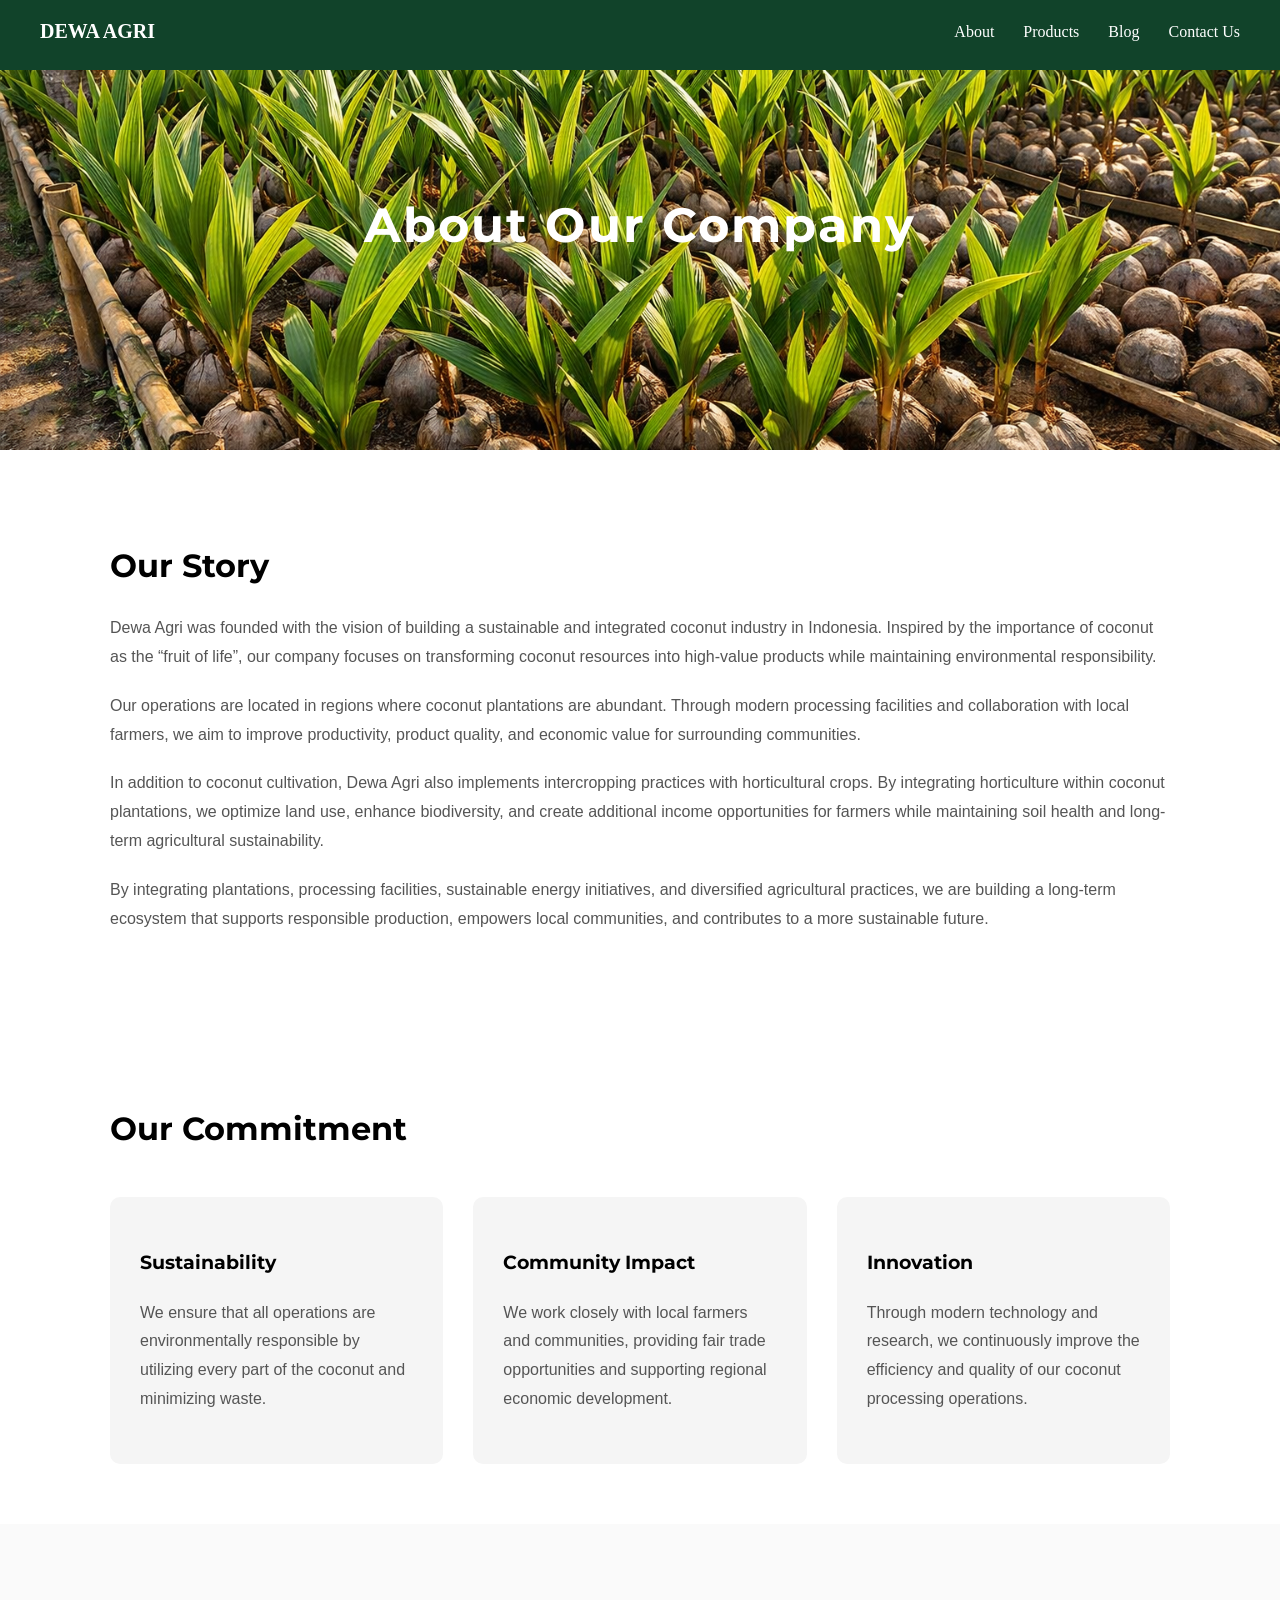
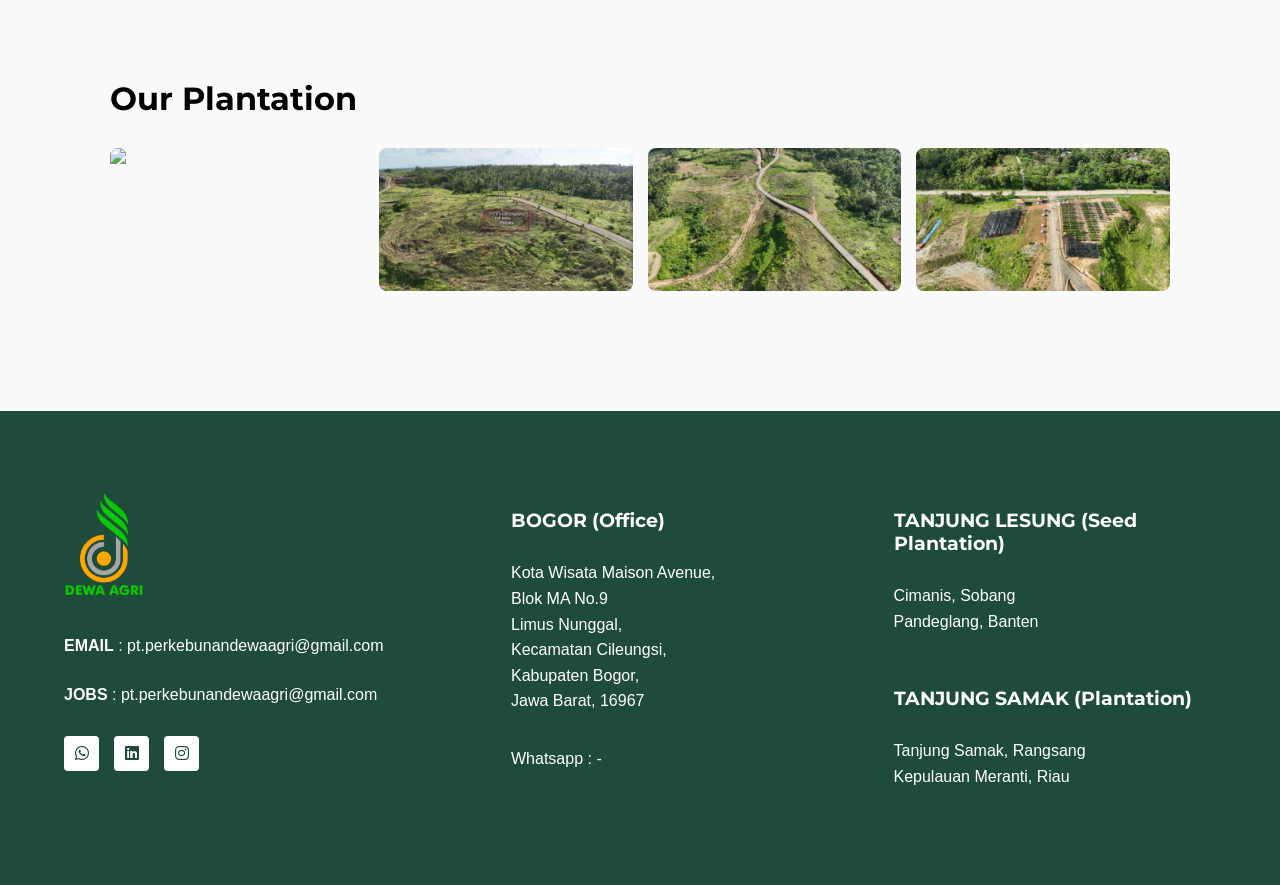
==== about.html @ 298e4358 "index all" ====
<!doctype html>
<html lang="en">
  <head>
    <meta charset="UTF-8" />
    <meta name="viewport" content="width=device-width, initial-scale=1.0" />

    <title>DewaAgri - Integrated Coconut Processing</title>

    <link rel="stylesheet" href="css/style.css" />

    <link
      href="https://fonts.googleapis.com/css2?family=Montserrat:wght@300;400;600;700&display=swap"
      rel="stylesheet"
    />

    <link
      rel="stylesheet"
      href="https://cdnjs.cloudflare.com/ajax/libs/font-awesome/6.5.0/css/all.min.css"
    />

    <!-- AOS Animation -->
    <link rel="stylesheet" href="https://unpkg.com/aos@2.3.1/dist/aos.css" />
  </head>

  <body>
    <header
      id="navbar"
      class="navbar-green"
      style="background: rgb(17, 67, 42)"
    >
      <div class="container nav">
        <div class="logo">
          <a href="index.html" style="text-decoration: none; color: white">
            DEWA AGRI
          </a>
        </div>

        <nav id="nav-menu">
          <a href="about.html">About</a>
          <!-- <a href="certification.html">Certification</a> -->
          <a href="products.html">Products</a>
          <a href="blogs.html">Blog</a>
          <a href="contact.html">Contact Us</a>
        </nav>

        <!-- <div class="language">
          <button onclick="setLanguage('id')">ID</button>
          <button onclick="setLanguage('en')">EN</button>
        </div> -->

        <div class="hamburger" id="hamburger">
          <span></span>
          <span></span>
          <span></span>
        </div>
      </div>
    </header>

    <!-- HERO -->

    <section class="about-hero">
      <h1 data-aos="fade-down" data-aos-duration="1000">About Our Company</h1>
    </section>

    <!-- OUR STORY -->

    <section class="about-container" data-aos="fade-up">
      <h2>Our Story</h2>

      <p>
        Dewa Agri was founded with the vision of building a sustainable and
        integrated coconut industry in Indonesia. Inspired by the importance of
        coconut as the “fruit of life”, our company focuses on transforming
        coconut resources into high-value products while maintaining
        environmental responsibility.
      </p>

      <p>
        Our operations are located in regions where coconut plantations are
        abundant. Through modern processing facilities and collaboration with
        local farmers, we aim to improve productivity, product quality, and
        economic value for surrounding communities.
      </p>

      <p>
        In addition to coconut cultivation, Dewa Agri also implements
        intercropping practices with horticultural crops. By integrating
        horticulture within coconut plantations, we optimize land use, enhance
        biodiversity, and create additional income opportunities for farmers
        while maintaining soil health and long-term agricultural sustainability.
      </p>
      <p>
        By integrating plantations, processing facilities, sustainable energy
        initiatives, and diversified agricultural practices, we are building a
        long-term ecosystem that supports responsible production, empowers local
        communities, and contributes to a more sustainable future.
      </p>
    </section>

    <!-- OUR VALUES -->

    <section class="about-container">
      <h2 data-aos="fade-up">Our Commitment</h2>

      <div class="values">
        <div class="value-card" data-aos="zoom-in" data-aos-delay="100">
          <h3>Sustainability</h3>

          <p>
            We ensure that all operations are environmentally responsible by
            utilizing every part of the coconut and minimizing waste.
          </p>
        </div>

        <div class="value-card" data-aos="zoom-in" data-aos-delay="300">
          <h3>Community Impact</h3>

          <p>
            We work closely with local farmers and communities, providing fair
            trade opportunities and supporting regional economic development.
          </p>
        </div>

        <div class="value-card" data-aos="zoom-in" data-aos-delay="500">
          <h3>Innovation</h3>

          <p>
            Through modern technology and research, we continuously improve the
            efficiency and quality of our coconut processing operations.
          </p>
        </div>
      </div>
    </section>

    <!-- GALLERY -->

    <section class="gallery">
      <div class="about-container">
        <h2 data-aos="fade-up">Our Plantation</h2>

        <div class="gallery-grid">
          <img
            src="assets/about-plantation/about-1.JPG"
            data-aos="fade-up"
            data-aos-delay="100"
          />

          <img src="assets/8.jpeg" data-aos="fade-up" data-aos-delay="200" />

          <img src="assets/6.jpeg" data-aos="fade-up" data-aos-delay="300" />

          <img src="assets/1.jpeg" data-aos="fade-up" data-aos-delay="400" />
        </div>
      </div>
    </section>

    <!-- FOOTER -->

    <footer class="footer" data-aos="fade-up">
      <div class="footer-container">
        <div class="footer-left">
          <img src="assets/logo.png" class="footer-logo" />

          <p><b>EMAIL</b> : pt.perkebunandewaagri@gmail.com</p>
          <p><b>JOBS</b> : pt.perkebunandewaagri@gmail.com</p>

          <div class="social">
            <a href="#"><i class="fa-brands fa-whatsapp"></i></a>

            <a
              href="https://id.linkedin.com/company/pt-perkebunan-dewa-agri"
              target="_blank"
            >
              <i class="fa-brands fa-linkedin"></i>
            </a>

            <a
              href="https://www.instagram.com/dewaagriperkebunan"
              target="_blank"
            >
              <i class="fa-brands fa-instagram"></i>
            </a>
          </div>
        </div>

        <div class="footer-jakarta">
          <h3>BOGOR (Office)</h3>

          <p>
            Kota Wisata Maison Avenue,<br />
            Blok MA No.9<br />
            Limus Nunggal,<br />
            Kecamatan Cileungsi,<br />
            Kabupaten Bogor,<br />
            Jawa Barat, 16967
          </p>

          <p>Whatsapp : -</p>
        </div>

        <div class="footer-jailolo">
          <h3>TANJUNG LESUNG (Seed Plantation)</h3>

          <p>
            Cimanis, Sobang<br />
            Pandeglang, Banten
          </p>

          <br />

          <h3>TANJUNG SAMAK (Plantation)</h3>

          <p>
            Tanjung Samak, Rangsang<br />
            Kepulauan Meranti, Riau
          </p>
        </div>
      </div>
    </footer>
    <!-- AOS SCRIPT -->
    <script src="https://unpkg.com/aos@2.3.1/dist/aos.js"></script>
    <script>
      AOS.init({
        duration: 1000,
        once: true,
        easing: "ease-in-out",
      });
    </script>
    <script>
      // Hamburger menu
      const hamburger = document.getElementById("hamburger");
      const navMenu = document.getElementById("nav-menu");

      hamburger.addEventListener("click", () => {
        navMenu.classList.toggle("active");
      });
    </script>
  </body>
</html>
---- css/style.css ----
html,
body {
  width: 100%;
  margin: 0;
  padding: 0;
  overflow-x: hidden; /* Mencegah geser kanan-kiri yang memunculkan warna putih */
  position: relative;
}

* {
  box-sizing: border-box; /* Memastikan padding tidak menambah lebar elemen */
}
h1,
h2,
h3 {
  font-family: "Montserrat", sans-serif;
  font-weight: 700;
}

p {
  font-family: "Open Sans", sans-serif;
  font-weight: 400;
}
.container {
  width: 100vw;
  max-width: 1200px;
  margin: auto;
}

/* HAMBURGER */

.hamburger {
  display: none;
  flex-direction: column;
  cursor: pointer;
  gap: 5px;
  z-index: 200;
}

.hamburger span {
  width: 25px;
  height: 3px;
  background: white;
  display: block;
}
/* NAVBAR */

header {
  position: fixed;
  top: 0;
  width: 100vw;
  height: 70px;
  z-index: 100;
  transition: 0.3s;
}

.nav {
  display: flex;
  justify-content: space-between;
  align-items: center;
  padding: 20px 0;
}

.logo {
  font-weight: bold;
  font-size: 20px;
  color: white;
}

nav a {
  margin-left: 25px;
  text-decoration: none;
  color: white;
  font-weight: 500;
}
/* HERO */

.hero {
  height: 100vh;
  background: url("../assets/hero2.JPG") center/cover;
  display: flex;
  align-items: center;
  justify-content: center;
  text-align: center;
  position: relative;
  color: white;
}
.hero a {
  text-decoration: none;
  color: white;
}
.hero-overlay {
  position: absolute;
  top: 0;
  left: 0;
  width: 100vw;
  height: 100%;
  background: rgba(0, 0, 0, 0.5);
}

.hero-content {
  position: relative;
  max-width: 700px;
}

.hero h1 {
  font-size: 55px;
  margin-bottom: 20px;
}

.hero button {
  padding: 14px 35px;
  background: rgb(17, 67, 42);
  border: none;
  color: white;
  cursor: pointer;
  margin-top: 20px;
}

/* STORY */
/* SECTION 1 */

.who {
  padding: 60px 5%;
}

.who-grid {
  display: grid;

  grid-template-columns: 1fr 1fr;

  gap: 60px;

  align-items: center;
}

.who-img img {
  width: 100%;
}

.who-text h2 {
  font-size: 28px;
  margin-bottom: 20px;
}

.who-text p {
  line-height: 1.6;
  margin-bottom: 15px;
}

/* SECTION 2 */

.sustainability {
  padding: 60px 5%;
}

.sustain-grid {
  display: grid;

  grid-template-columns: 1fr 1fr 1fr;

  gap: 50px;

  align-items: center;

  text-align: center;
}

.sustain-img img {
  width: 100%;
}

.sustain-text h2 {
  letter-spacing: 3px;
  margin-bottom: 20px;
}

.sustain-text p {
  line-height: 1.6;
  margin-bottom: 20px;
}

.sustain-text button {
  display: block;

  margin: 10px auto;

  padding: 10px 20px;

  background: #214d3a;

  color: white;

  border: none;

  border-radius: 5px;
}

/* CTA */

.cta {
  background: url("https://images.unsplash.com/photo-1515548214798-7a3abbbe55c1")
    center/cover;
  padding: 120px 0;
  text-align: center;
  color: white;
}

.cta button {
  margin-top: 20px;
  padding: 14px 35px;
  border: none;
  background: #0c8f4b;
  color: white;
}
.who-text a {
  display: inline-block;
  margin-top: 15px;
  padding: 10px 22px;
  border: 2px solid #1f4b3b;
  color: #1f4b3b;
  text-decoration: none;
  font-weight: 600;
  border-radius: 3px;
  transition: 0.3s;
}

.who-text a:hover {
  background: #1f4b3b;
  color: white;
}
/* FOOTER */

.footer {
  background: #1f4b3b;
  color: white;
  padding: 80px 5%;
}
.footer img {
  width: 5em;
}
.footer-container {
  display: grid;
  grid-template-columns: 1.2fr 1fr 1fr;
  gap: 60px;
  align-items: flex-start;
}
.footer-container > div {
  display: flex;
  flex-direction: column;
}
.footer-logo {
  width: 100px;
  margin-bottom: 20px;
}

.footer-left p {
  margin-bottom: 8px;
}

.footer-office h3 {
  margin-bottom: 15px;
  font-size: 16px;
}

.footer-office p {
  line-height: 1.6;
  font-size: 14px;
}

.social {
  margin-top: 20px;
  display: flex;
  gap: 15px;
}
.footer h3 {
  margin-bottom: 12px;
}

.footer p {
  line-height: 1.6;
}
.social a {
  width: 35px;
  height: 35px;
  display: flex;
  align-items: center;
  justify-content: center;
  background: white;
  color: #1f4b3b;
  font-weight: bold;
  border-radius: 4px;
  text-decoration: none;
}
/* Product */
.products {
  padding: 100px 5%;
}

.product-container {
  display: grid;
  grid-template-columns: 1fr 1fr;
  align-items: center;
  gap: 40px;
}

.product-slider {
  position: relative;
  overflow: hidden;
}

.slides {
  position: relative;
}

.slide {
  width: 100%;
  display: none;
}

.slide.active {
  display: block;
}

.prev,
.next {
  position: absolute;
  top: 50%;
  transform: translateY(-50%);
  background: white;
  border: none;
  font-size: 25px;
  cursor: pointer;
  padding: 10px;
}

.prev {
  left: 10px;
}

.next {
  right: 10px;
}

.product-text {
  background: #1f4b3b;
  color: white;
  padding: 60px;
}

.product-text h2 {
  margin-bottom: 20px;
}

.product-text p {
  line-height: 1.6;
  margin-bottom: 20px;
}

.product-text a {
  color: white;
  text-decoration: none;
  font-weight: bold;
}
/* Certification */
.certifications {
  padding: 100px 5%;
  text-align: center;
}
.cert-card {
  transition: 0.4s;
}

.cert-card:hover {
  transform: translateY(-10px);
  box-shadow: 0 15px 30px rgba(0, 0, 0, 0.15);
}
.certifications h2 {
  margin-bottom: 50px;
}

.cert-grid {
  display: grid;
  grid-template-columns: repeat(2, 1fr);
  gap: 40px;
  align-items: center;
}

.cert img {
  width: 100px;
  margin-top: 10px;
}

.cert p {
  font-weight: bold;
  font-size: 14px;
}
/* lang */
.language {
  display: flex;
  gap: 8px;
  margin-left: 20px;
}

.language button {
  background: transparent;
  border: 1px solid white;
  color: white;
  padding: 4px 10px;
  font-size: 12px;
  cursor: pointer;
  border-radius: 3px;
  transition: 0.3s;
}

.language button:hover {
  background: white;
  color: #1f4b3b;
}
/* About */
/* HERO */
.about-hero {
  height: 50vh;
  background: url("../assets/pembibitan.png") center/cover no-repeat;
  display: flex;
  align-items: center;
  justify-content: center;
  color: white;
  text-align: center;
}

.about-hero h1 {
  font-size: 48px;
  letter-spacing: 2px;
}

/* CONTENT */
.about-container {
  max-width: 1100px;
  margin: auto;
  padding: 60px 20px;
  line-height: 1.8;
}

.about-container h2 {
  margin-bottom: 20px;
  font-size: 32px;
}

.about-container p {
  margin-bottom: 20px;
  color: #555;
}

/* VALUES */
.values {
  display: grid;
  grid-template-columns: repeat(auto-fit, minmax(250px, 1fr));
  gap: 30px;
  margin-top: 40px;
}

.value-card {
  background: #f5f5f5;
  padding: 30px;
  border-radius: 10px;
}

/* GALLERY */
.gallery {
  padding: 60px 20px;
  background: #fafafa;
}

.gallery-grid {
  display: grid;
  grid-template-columns: repeat(auto-fit, minmax(200px, 1fr));
  gap: 15px;
}

.gallery-grid img {
  width: 100%;
  border-radius: 8px;
}
/* Certification */
.cert-hero {
  height: 40vh;
  background: url("../assets/dewaagri.png") center/cover no-repeat;
  display: flex;
  align-items: center;
  justify-content: center;
  color: white;
  text-align: center;
}

.cert-hero h1 {
  font-size: 48px;
  letter-spacing: 2px;
}

/* SECTION */
.cert-container {
  max-width: 1200px;
  margin: auto;
  padding: 70px 20px;
  text-align: center;
}

.cert-container p {
  color: #555;
  margin-bottom: 50px;
}

/* GRID */
.cert-grid {
  display: grid;
  grid-template-columns: repeat(auto-fit, minmax(250px, 1fr));
  gap: 30px;
}

/* CARD */
.cert-card {
  background: white;
  border-radius: 10px;
  padding: 40px;
  box-shadow: 0 5px 20px rgba(0, 0, 0, 0.08);
  transition: 0.3s;
}
.value-card {
  transition: 0.4s;
}

.value-card:hover {
  transform: translateY(-10px);
  box-shadow: 0 10px 25px rgba(0, 0, 0, 0.1);
}

.cert-card img {
  height: 80px;
  margin-bottom: 20px;
}

.cert-card h3 {
  margin-bottom: 10px;
}

.cert-card:hover {
  transform: translateY(-10px);
  box-shadow: 0 10px 30px rgba(0, 0, 0, 0.15);
}
/* CONCTACT SECTION */
/* HERO */
.contact-hero {
  height: 40vh;
  background: url("../assets/hero.jpg") center/cover no-repeat;
  display: flex;
  align-items: center;
  justify-content: center;
  color: white;
  text-align: center;
}

.contact-hero h1 {
  font-size: 48px;
}

/* CONTAINER */
.contact-container {
  max-width: 1100px;
  margin: auto;
  padding: 70px 20px;
}

/* FORM */
.contact-form {
  display: grid;
  grid-template-columns: 1fr 1fr;
  gap: 20px;
  margin-top: 40px;
}

.contact-form input,
.contact-form textarea {
  width: 100%;
  padding: 12px;
  border: 1px solid #ddd;
  border-radius: 5px;
}

.contact-form textarea {
  grid-column: span 2;
  height: 120px;
}
.contact-form input,
.contact-form textarea {
  transition: 0.3s;
}

.contact-form input:focus,
.contact-form textarea:focus {
  border-color: #2e7d32;
  box-shadow: 0 0 8px rgba(46, 125, 50, 0.2);
  outline: none;
}
.contact-form button {
  grid-column: span 2;
  padding: 12px;
  background: #2e7d32;
  color: white;
  border: none;
  border-radius: 5px;
  cursor: pointer;
  transition: 0.3s;
}

.contact-form button:hover {
  background: #1b5e20;
}

/* INFO */
.contact-info {
  margin-top: 60px;
  display: grid;
  grid-template-columns: repeat(auto-fit, minmax(250px, 1fr));
  gap: 40px;
}

.info-box {
  background: #f7f7f7;
  padding: 30px;
  border-radius: 8px;
}

.info-box h3 {
  margin-bottom: 10px;
}

/* COMPLAINT */
.complaint {
  margin-top: 70px;
  line-height: 1.8;
  color: #555;
}

.complaint h2 {
  margin-bottom: 20px;
}
/* BLOG SECTION */
.blog-hero {
  padding: 120px 20px;
  text-align: center;
  background: #f5f5f5;
  background: url(../assets/hero.jpg);
  color: white;
}

.blog-container {
  max-width: 1200px;
  margin: auto;
  padding: 80px 20px;
}

.blog-grid {
  display: grid;
  grid-template-columns: repeat(auto-fit, minmax(300px, 1fr));
  gap: 30px;
}

.blog-card {
  background: white;
  border-radius: 10px;
  overflow: hidden;
  box-shadow: 0 5px 15px rgba(0, 0, 0, 0.08);
  transition: 0.3s;
}

.blog-card:hover {
  transform: translateY(-10px);
  box-shadow: 0 15px 30px rgba(0, 0, 0, 0.15);
}

.blog-card img {
  width: 100%;
  height: 200px;
  object-fit: cover;
}

.blog-content {
  padding: 20px;
}

.blog-content h3 {
  margin-bottom: 10px;
}

.blog-content a {
  color: #2e7d32;
  font-weight: 600;
  text-decoration: none;
}
/* --- RESPONSIVE BREAKPOINT (Mobile & Tablet) --- */

@media (max-width: 768px) {
  /* 1. Reset Body & Container */
  body {
    padding-top: 60px; /* Menyesuaikan tinggi header mobile */
  }

  .container {
    width: 92%;
  }

  /* 2. Navigasi & Hamburger */
  .hamburger {
    display: flex; /* Munculkan ikon hamburger */
  }

  #nav-menu {
    display: none; /* Sembunyikan menu bawaan */
    position: fixed;
    top: 70px;
    left: 0;
    width: 100%;
    height: calc(100vh - 70px);
    background: #11432a;
    flex-direction: column;
    align-items: center;
    padding-top: 40px;
    z-index: 999;
  }

  #nav-menu.active {
    display: flex; /* Muncul saat JS menambakan class 'active' */
  }

  #nav-menu a {
    margin: 15px 0;
    font-size: 1.2rem;
  }

  .language {
    margin: 0 15px 0 auto; /* Geser bahasa ke kanan sebelum hamburger */
  }

  /* 3. Hero Section */
  .hero h1 {
    font-size: 32px; /* Ukuran teks lebih kecil agar tidak pecah */
    padding: 0 10px;
  }

  .hero-content p {
    font-size: 14px;
    padding: 0 20px;
  }

  /* 4. Mencegah Overlap pada Grid (PENTING) */
  .who-grid,
  .sustain-grid,
  .product-container,
  .cert-grid,
  .footer-container,
  .contact-form,
  .blog-grid {
    grid-template-columns: 1fr !important; /* Paksa semua jadi 1 kolom */
    gap: 30px;
    text-align: center;
  }

  /* 5. Pengaturan Gambar & Teks */
  .who-img,
  .sustain-img {
    order: -1; /* Gambar muncul di atas teks pada mobile */
  }

  .who-text,
  .product-text,
  .sustain-text {
    padding: 20px 10px;
  }

  /* 6. Footer Adjustment */
  .footer-container {
    gap: 40px;
  }

  .footer-left,
  .footer-jakarta,
  .footer-jailolo {
    align-items: center;
    text-align: center;
  }

  /* 7. Certification & Blog */
  .cert img {
    width: 80px;
  }

  .contact-form textarea {
    grid-column: span 1; /* Textarea tidak memakan 2 kolom di mobile */
  }
}

/* Tambahan untuk layar sangat kecil (iPhone SE / Fold) */
@media (max-width: 400px) {
  .hero h1 {
    font-size: 26px;
  }

  .hero button {
    padding: 10px 20px;
    width: 90%;
  }
}
.sustain-cards {
  display: grid;
  grid-template-columns: repeat(3, 1fr);
  gap: 30px;
  margin-top: 40px;
}

.card {
  background: white;
  padding: 40px;
  border-radius: 10px;
  text-align: center;
  box-shadow: 0 10px 20px rgba(0, 0, 0, 0.05);
}

.card i {
  font-size: 30px;
  color: #11432a;
  margin-bottom: 15px;
}
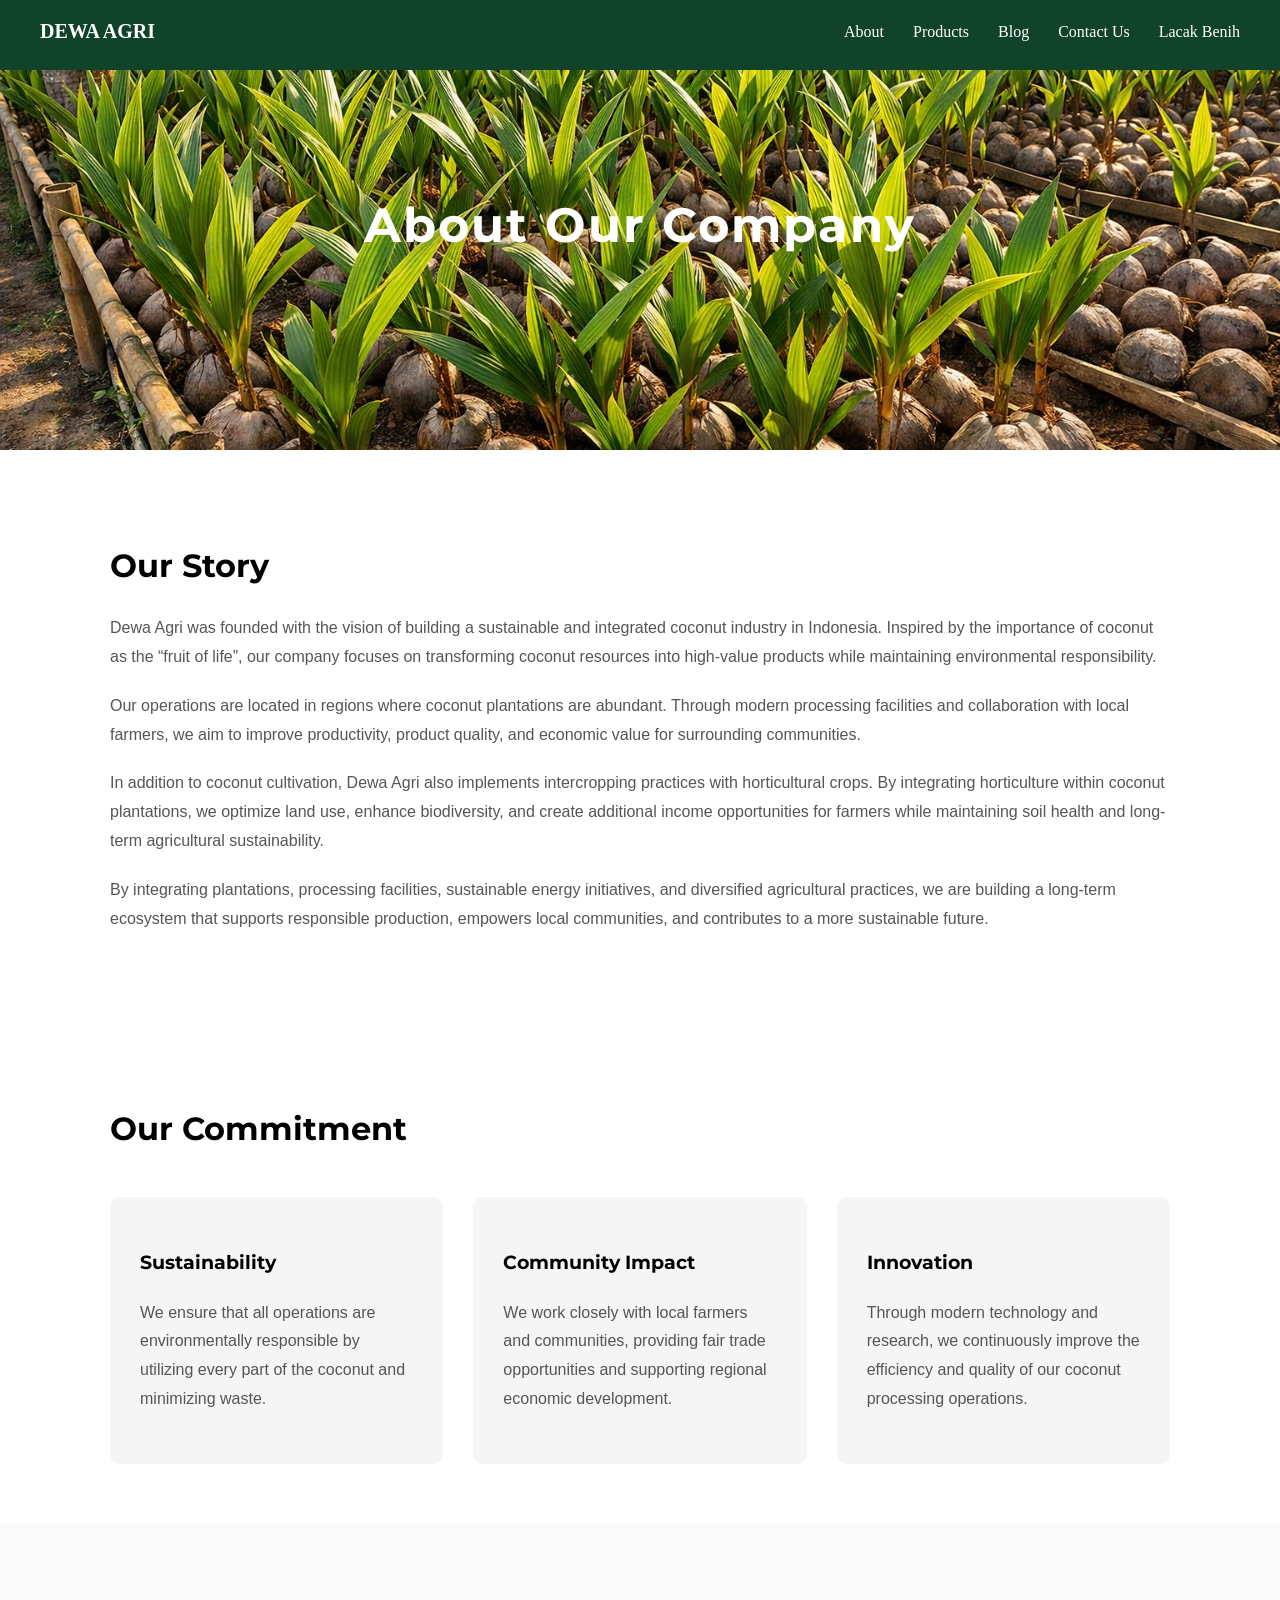
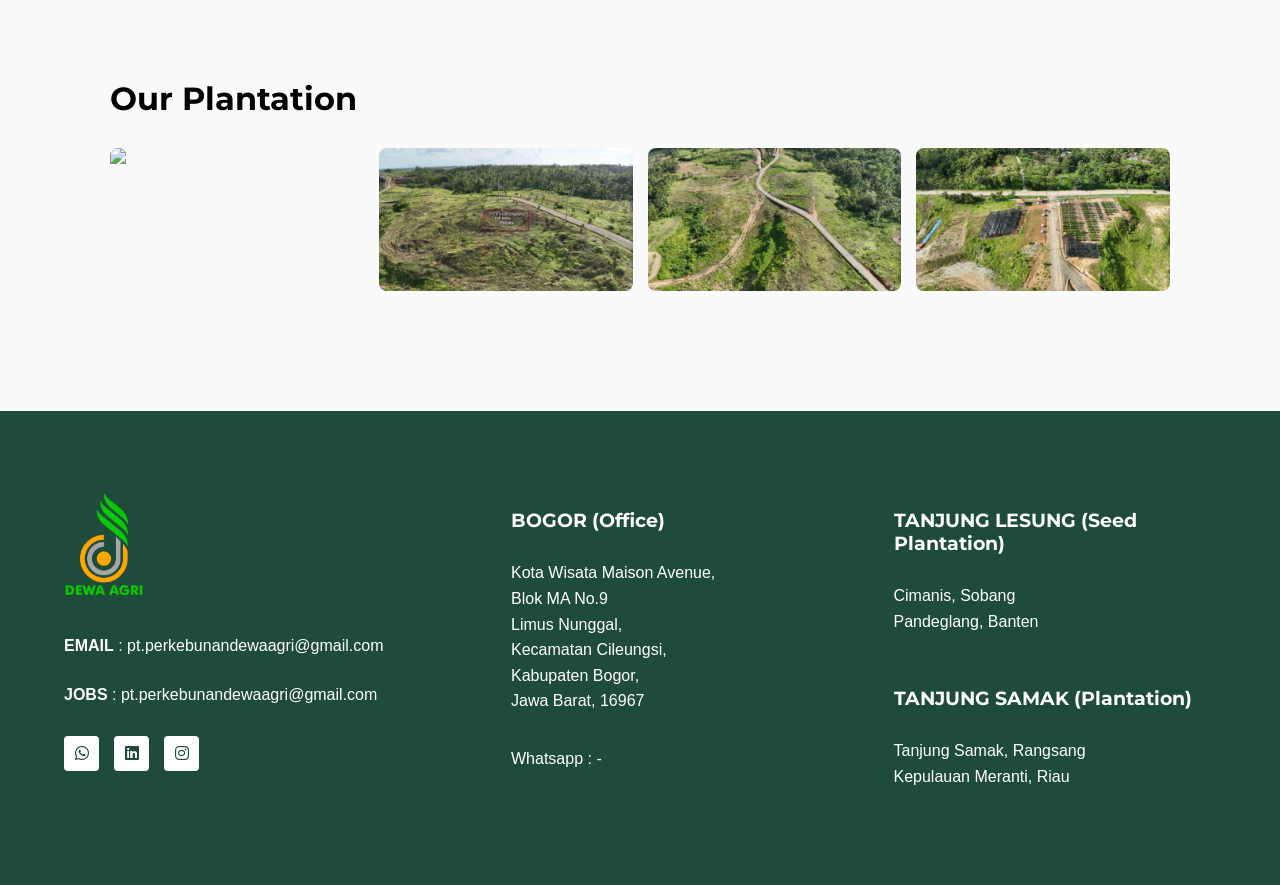
==== commit c0bea625: "Update about.html" ====
--- a/about.html
+++ b/about.html
@@ -41,6 +41,7 @@
           <a href="products.html">Products</a>
           <a href="blogs.html">Blog</a>
           <a href="contact.html">Contact Us</a>
+          <a href="https://stt-perkebunandewaagri.page.gd">Lacak Benih</a>
         </nav>
 
         <!-- <div class="language">
